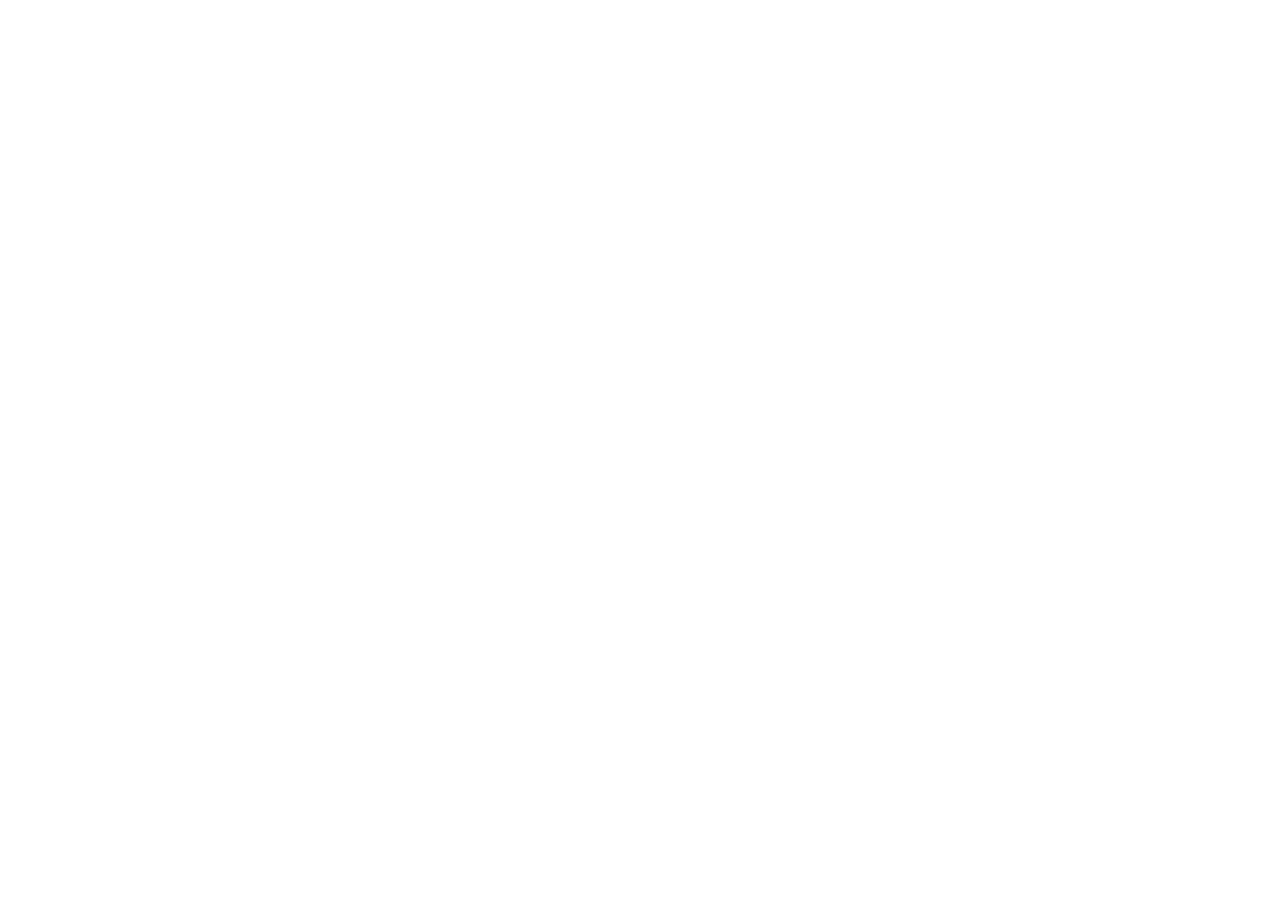
==== Responsive Web Design/Personal Portfolio Page/index.html @ cf7c6e43 "added previews and organized files" ====
<!DOCTYPE html>
<html lang="en">

<head>
    <meta charset="UTF-8">
    <meta name="viewport" content="width=device-width, initial-scale=1.0">
    <title>Personal Portfolio Page</title>
    <link rel="stylesheet" href="style.css">
</head>

<body>

    <nav id="navbar">

        <a href=""></a>

    </nav>

    <main>

        <section id="welcome-section">
            <h1>

            </h1>
        </section>

        <section id="projects">

            <div class="project-tile">

                <a href=""></a>

            </div>

        </section>

        <section id="contacts">

            <a id="profile-link" href=""></a>

        </section>

    </main>

    <footer>

    </footer>

</body>

</html>
---- Responsive Web Design/Personal Portfolio Page/style.css ----
* {
    /* border: 1px solid black; */
    margin: 0;
    padding: 0;
}

*,
*::before,
*::after {
  box-sizing: inherit;
}
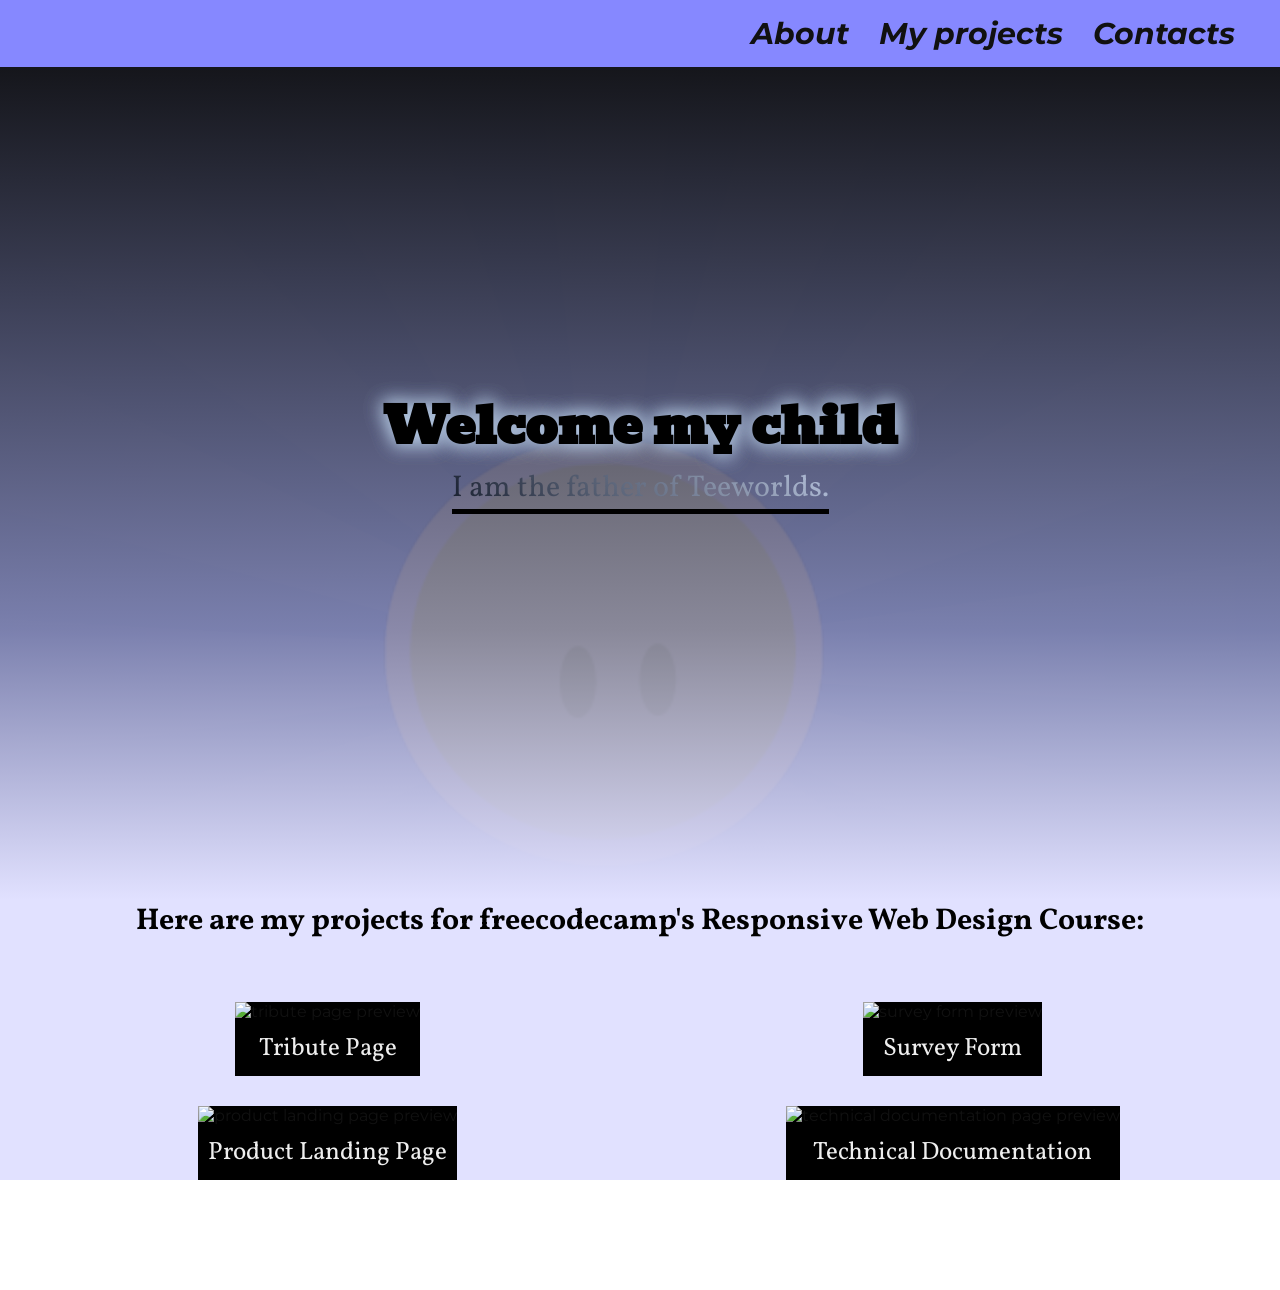
==== commit dd1dfcf6: "added background images" ====
--- a/Responsive Web Design/Personal Portfolio Page/index.html
+++ b/Responsive Web Design/Personal Portfolio Page/index.html
@@ -12,23 +12,108 @@
 
     <nav id="navbar">
 
-        <a href=""></a>
+        <a href="">
+            About
+        </a>
+
+        <a href="">
+            My projects
+        </a>
+
+        <a href="">
+            Contacts
+        </a>
 
     </nav>
 
     <main>
 
         <section id="welcome-section">
+
             <h1>
+                Welcome my child
+            </h1>
 
-            </h1>
+            <p
+                info="Also known as otetc tiworldsa, I am reputed to be the most successful hooker. That is I never miss a hook.">
+                I am the father of Teeworlds.
+            </p>
+
         </section>
 
         <section id="projects">
 
-            <div class="project-tile">
+            <p>
+                Here are my projects for freecodecamp's Responsive Web Design Course:
+            </p>
 
-                <a href=""></a>
+            <div class="projects-grid">
+
+                <a class="project-tile" href="https://codepen.io/shadou1/full/gOPxNGX" target="_blank">
+
+                    <img class="project-img"
+                        src="https://raw.githubusercontent.com/Shadou1/freecodecamp-project-files/master/Responsive%20Web%20Design/Previews/Tribute%20Page.png"
+                        alt="tribute page preview">
+
+                    <p class="about">Tribute Page</p>
+
+                    <div class="info">
+                        <p>
+                            Tribute page to the Shadoube. Find out about the greatest tee.
+                        </p>
+                    </div>
+
+                </a>
+
+                <a class="project-tile" href="https://codepen.io/shadou1/full/wvMRRPx" target="_blank">
+
+                    <img class="project-img"
+                        src="https://raw.githubusercontent.com/Shadou1/freecodecamp-project-files/master/Responsive%20Web%20Design/Previews/Survey%20Form.png"
+                        alt="survey form preview">
+
+                    <p class="about">Survey Form</p>
+
+                    <div class="info">
+                        <p>
+                            Survey form about your tee preferences.
+                        </p>
+                    </div>
+
+                </a>
+
+                <a class="project-tile" href="https://codepen.io/shadou1/full/WNwNNjz" target="_blank">
+
+                    <img class="project-img"
+                        src="https://raw.githubusercontent.com/Shadou1/freecodecamp-project-files/master/Responsive%20Web%20Design/Previews/Product%20Landing%20Page.png"
+                        alt="product landing page preview">
+
+                    <p class="about">Product Landing Page</p>
+
+                    <div class="info">
+                        <p>
+                            Teeworlds Points Market landing page.
+                            Gain teeworlds points without having to do a single hook.
+                        </p>
+                    </div>
+
+                </a>
+
+                <a class="project-tile" href="https://codepen.io/shadou1/full/NWNPPwo" target="_blank">
+
+                    <img class="project-img"
+                        src="https://raw.githubusercontent.com/Shadou1/freecodecamp-project-files/master/Responsive%20Web%20Design/Previews/Technical%20Documentation%20Page.png"
+                        alt="technical documentation page preview">
+
+                    <p class="about">Technical Documentation</p>
+
+                    <div class="info">
+                        <p>
+                            Relevant Teeworlds documentation.
+                            Read useful Teeworlds related documents.
+                        </p>
+                    </div>
+
+                </a>
 
             </div>
 
@@ -36,7 +121,9 @@
 
         <section id="contacts">
 
-            <a id="profile-link" href=""></a>
+            <a id="profile-link" href="https://github.com/Shadou1">
+                
+            </a>
 
         </section>
 
--- a/Responsive Web Design/Personal Portfolio Page/style.css
+++ b/Responsive Web Design/Personal Portfolio Page/style.css
@@ -1,3 +1,12 @@
+@import url('https://fonts.googleapis.com/css2?family=Montserrat:ital,wght@0,300;0,500;0,700;1,700&display=swap');
+@import url('https://fonts.googleapis.com/css2?family=Bevan&display=swap');
+@import url('https://fonts.googleapis.com/css2?family=Vollkorn:wght@400;700&display=swap');
+
+:root {
+  --navbar-color: #8688ff;
+  --link-anim-color: #ff8686;
+}
+
 * {
     /* border: 1px solid black; */
     margin: 0;
@@ -10,3 +19,308 @@
   box-sizing: inherit;
 }
 
+html {
+  font-size: 10px;
+}
+
+body {
+  font-size: 1.6rem;
+
+  text-align: center;
+}
+
+a:any-link {
+  text-decoration: none;
+  color: #111111;
+}
+
+h1, h2, h3, h4 {
+  font-family: 'Bevan', cursive;
+}
+
+p {
+  font-family: 'Vollkorn', serif;
+}
+
+a {
+  font-family: 'Montserrat', sans-serif;
+}
+
+#navbar {
+  position: fixed;
+  width: 100%;
+  z-index: 1;
+
+  display: flex;
+
+  justify-content: flex-end;
+
+  background-color: var(--navbar-color);
+}
+
+@keyframes navbar-a-anim {
+  100% {
+    background-color: var(--link-anim-color);
+  }
+}
+
+#navbar > a {
+  padding: 15px;
+
+  font-size: 3rem;
+  font-weight: bold;
+  font-style: italic;
+
+  animation-fill-mode: forwards;
+  animation-duration: 0.25s;
+}
+
+@media(max-width: 600px) {
+  #navbar > a {
+    padding: 5px;
+  
+    font-size: 2.5rem;
+  }
+}
+
+#navbar > a:last-child {
+  margin-right: 30px;
+}
+
+@media(max-width: 600px) {
+  #navbar > a:last-child {
+    margin-right: 5px;
+  }
+}
+
+#navbar > a:hover {
+  animation-name: navbar-a-anim;
+}
+
+main {
+  background-color: rgb(225, 225, 255);
+}
+
+#welcome-section {
+  height: 100vh;
+
+  display: flex;
+
+  flex-direction: column;
+  justify-content: center;
+  align-items: center;
+
+  background:
+    linear-gradient(
+      rgba(10, 10, 10, 1) 0%,
+      rgba(100, 100, 150, 0.75) 70%,
+      rgba(225, 225, 255, 1) 100%),
+    url("welcome_back.png");
+
+  background-size: cover;
+  background-position: center;
+  background-repeat: no-repeat;
+}
+
+#welcome-section > h1 {
+  font-size: 5rem;
+
+  text-shadow:
+    0px 0px 20px lightsteelblue,
+    0px 0px 20px lightsteelblue;
+}
+
+@keyframes welcome-p-back-anim {
+  100% {
+    background-position-x: right;
+  }
+}
+
+#welcome-section > p {
+  font-size: 3rem;
+
+  cursor: help;
+
+  border-bottom: 5px solid black;
+
+  background: linear-gradient(
+    45deg,
+    rgb(23, 30, 46),
+    rgb(169, 181, 206),
+    var(--navbar-color),
+    var(--link-anim-color),
+    rgb(23, 30, 46),
+    rgb(169, 181, 206)
+  );
+  background-size: 500%;
+
+  background-clip: text;
+  -webkit-background-clip: text;
+  color: transparent;
+
+  animation: welcome-p-back-anim 3s linear infinite;
+}
+
+#welcome-section > p::after {
+  content: attr(info);
+
+  position: absolute;
+  width: 500px;
+  height: 125px;
+  top: 50%;
+  left: 50%;
+  transform: translate(-50%, 100%);
+
+  color: #eee;
+
+  opacity: 0;
+  visibility: hidden;
+
+  animation-duration: 0.5s;
+  animation-fill-mode: forwards;
+}
+
+@media(max-width: 600px) {
+  #welcome-section > p::after {
+    width: 90%;
+    height: 130px;
+  }
+}
+
+@media(max-height: 550px) {
+  #welcome-section > p::after {
+    font-size: 2rem;
+  }
+}
+
+@media(max-height: 350px) {
+  #welcome-section > p::after {
+    height: 0px;
+  }
+}
+
+@keyframes p-after-anim {
+  100% {
+    transform: translate(-50%, 80%);
+    opacity: 1;
+    visibility: visible;
+  }
+}
+
+#welcome-section > p:hover::after {
+  animation-name: p-after-anim;
+}
+
+#projects {
+  margin: 0 auto;
+
+  max-width: 1400px;
+}
+
+#projects > p {
+  margin: 0 15px;
+  margin-bottom: 60px;
+
+  font-size: 3rem;
+  font-weight: bold;
+}
+
+img {
+  width: 100%;
+  height: auto;
+
+  background-color: black;
+}
+
+.projects-grid {
+  margin: 0px 30px;
+
+  display: grid;
+
+  grid-template: 1fr 1fr / 1fr 1fr;
+  justify-items: center;
+
+  gap: 30px;
+}
+
+@media(max-width: 900px) {
+  .projects-grid{
+    grid-template-columns: 1fr;
+  }
+}
+
+@media(max-width: 550px) {
+  .projects-grid{
+    margin: 0px 10px;
+    gap: 10px;
+  }
+}
+
+.project-tile {
+  position: relative;
+
+  max-width: 500px;
+  max-height: 600px;
+
+  /* border: 5px solid black; */
+}
+
+@media(max-width: 900px) {
+  .project-tile{
+    max-width: 600px;
+    max-height: 700px;
+  }
+}
+
+.project-tile > p.about {
+  padding: 10px;
+
+  font-size: 2.5rem;
+
+  background-color: black;
+  color: #EEE;
+}
+
+@keyframes project-tile-info-anim {
+  100% {
+    opacity: 1;
+  }
+}
+
+.project-tile > div.info {
+  position: absolute;
+  width: 100%;
+  height: 100%;
+  top: 50%;
+  left: 50%;
+  transform: translate(-50%, -50%);
+  /* padding: 15px; */
+
+  font-size: 3rem;
+
+  background-color: rgba(10, 10, 10, 0.8);
+  color: #EEE;
+
+  opacity: 0;
+
+  animation-duration: 0.5s;
+  animation-fill-mode: forwards;
+}
+
+.project-tile > div.info:hover {
+  animation-name: project-tile-info-anim;
+}
+
+.project-tile > div.info > p {
+  position: absolute;
+  width: 90%;
+  top: 50%;
+  left: 50%;
+  transform: translate(-50%, -50%);
+}
+
+#contacts {
+  background: linear-gradient(
+    
+  );
+}
